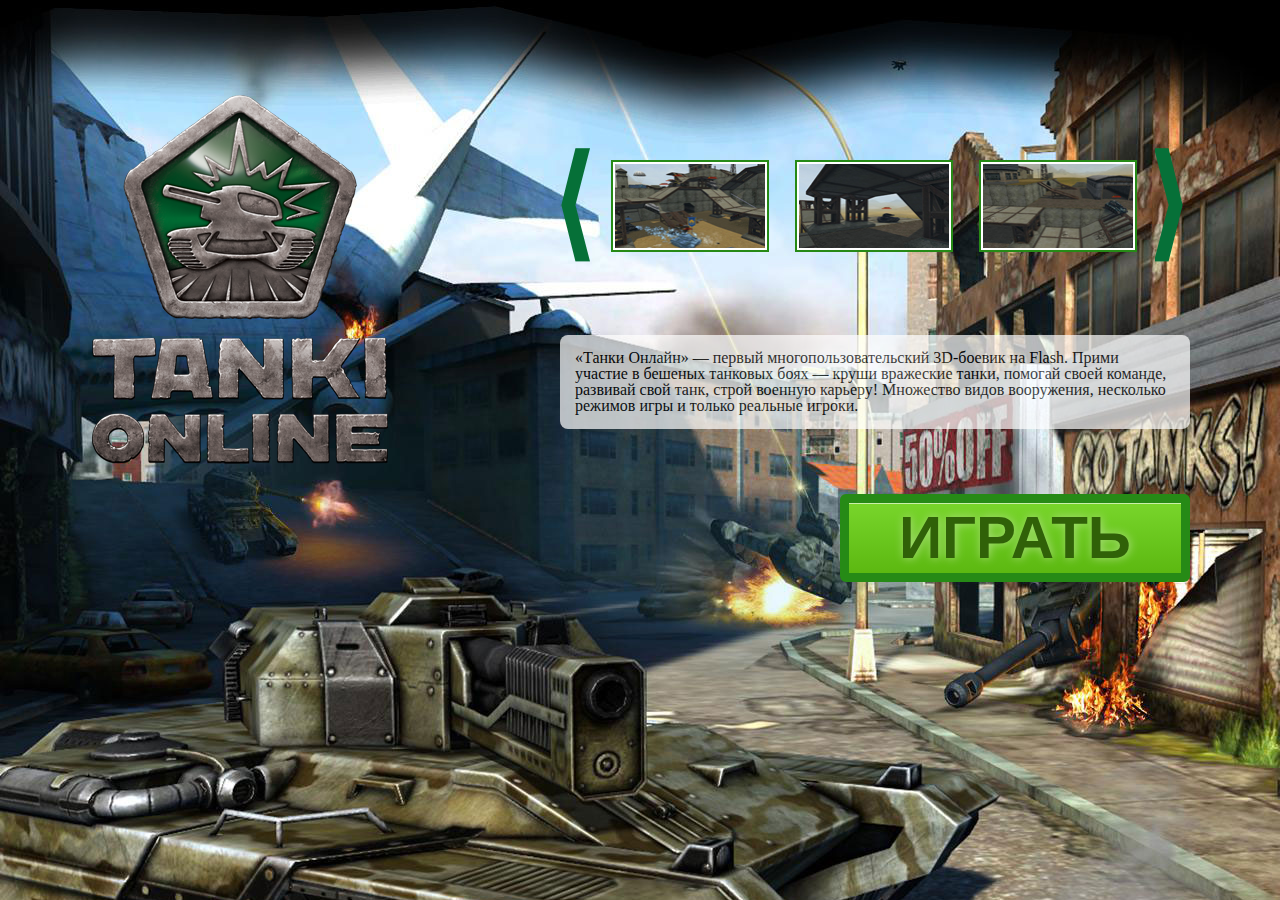
==== index.html @ 94492209 "Added home page." ====
<!DOCTYPE html>
<html lang="ru">
<head>
    <meta charset="windows-1251">

    <title>������ � "����� ������" ���������</title>

    <link rel="stylesheet" href="/css/style.css">
    <link rel="stylesheet" href="/css/gallery.css">
    <link href="css/lightbox.css" rel="stylesheet" />


    <script src="//ajax.googleapis.com/ajax/libs/jquery/2.0.0/jquery.min.js"></script>
    <script src="http://cdn.jquerytools.org/1.2.7/full/jquery.tools.min.js"></script>
    <!--<script src="js/plugins/jquery.tools.min.js"></script>-->
    <script src="js/plugins/lightbox.js"></script>
</head>
<body>
    <div class="content">
        <aside class="left">
            <section class="to-logo">
                <a href="#" title="Tanki Online">
                    <img src="/img/to-logo.png" alt="Tanki Online">
                </a>
            </section>
        </aside>

        <aside class="right">
            <section class="slider-box">
                <a class="prev browse left"></a>
                <div class="scrollable" id="navigator">
                    <div class="items">
                        <div>
                            <a href="/img/gallery/big/1.jpg" rel="lightbox[to]">
                                <img src="/img/gallery/small/1.jpg" />
                            </a>
                            <a href="/img/gallery/big/2.jpg" rel="lightbox[to]">
                                <img src="/img/gallery/small/2.jpg" />
                            </a>
                            <a href="/img/gallery/big/3.jpg" rel="lightbox[to]">
                                <img src="/img/gallery/small/3.jpg" />
                            </a>
                        </div>
                        <div>
                            <a href="/img/gallery/big/4.jpg" rel="lightbox[to]">
                                <img src="/img/gallery/small/4.jpg" />
                            </a>
                            <a href="/img/gallery/big/5.jpg" rel="lightbox[to]">
                                <img src="/img/gallery/small/5.jpg" />
                            </a>
                            <a href="/img/gallery/big/6.jpg" rel="lightbox[to]">
                                <img src="/img/gallery/small/6.jpg" />
                            </a>
                        </div>
                        <div>
                            <a href="/img/gallery/big/7.jpg" rel="lightbox[to]">
                                <img src="/img/gallery/small/7.jpg" />
                            </a>
                            <a href="/img/gallery/big/8.jpg" rel="lightbox[to]">
                                <img src="/img/gallery/small/8.jpg" />
                            </a>
                            <a href="/img/gallery/big/9.jpg" rel="lightbox[to]">
                                <img src="/img/gallery/small/9.jpg" />
                            </a>
                        </div>
                        <div>
                            <a href="/img/gallery/big/10.jpg" rel="lightbox[to]">
                                <img src="/img/gallery/small/10.jpg" />
                            </a>
                            <a href="/img/gallery/big/11.jpg" rel="lightbox[to]">
                                <img src="/img/gallery/small/11.jpg" />
                            </a>
                            <a href="/img/gallery/big/12.jpg" rel="lightbox[to]">
                                <img src="/img/gallery/small/12.jpg" />
                            </a>
                        </div>
                        <div>
                            <a href="/img/gallery/big/13.jpg" rel="lightbox[to]">
                                <img src="/img/gallery/small/13.jpg" />
                            </a>
                            <a href="/img/gallery/big/14.jpg" rel="lightbox[to]">
                                <img src="/img/gallery/small/14.jpg" />
                            </a>
                            <a href="/img/gallery/big/15.jpg" rel="lightbox[to]">
                                <img src="/img/gallery/small/15.jpg" />
                            </a>
                        </div>
                        <div>
                            <a href="/img/gallery/big/16.jpg" rel="lightbox[to]">
                                <img src="/img/gallery/small/16.jpg" />
                            </a>
                            <a href="/img/gallery/big/17.jpg" rel="lightbox[to]">
                                <img src="/img/gallery/small/17.jpg" />
                            </a>
                            <a href="/img/gallery/big/18.jpg" rel="lightbox[to]">
                                <img src="/img/gallery/small/18.jpg" />
                            </a>
                        </div>
                        <div>
                            <a href="/img/gallery/big/19.jpg" rel="lightbox[to]">
                                <img src="/img/gallery/small/19.jpg" />
                            </a>
                            <a href="/img/gallery/big/20.jpg" rel="lightbox[to]">
                                <img src="/img/gallery/small/20.jpg" />
                            </a>
                            <a href="/img/gallery/big/21.jpg" rel="lightbox[to]">
                                <img src="/img/gallery/small/21.jpg" />
                            </a>
                        </div>
                        <div>
                            <a href="/img/gallery/big/22.jpg" rel="lightbox[to]">
                                <img src="/img/gallery/small/22.jpg" />
                            </a>
                            <a href="/img/gallery/big/23.jpg" rel="lightbox[to]">
                                <img src="/img/gallery/small/23.jpg" />
                            </a>
                            <a href="/img/gallery/big/24.jpg" rel="lightbox[to]">
                                <img src="/img/gallery/small/24.jpg" />
                            </a>
                        </div>
                        <div>
                            <a href="/img/gallery/big/25.jpg" rel="lightbox[to]">
                                <img src="/img/gallery/small/25.jpg" />
                            </a>
                            <a href="/img/gallery/big/26.jpg" rel="lightbox[to]">
                                <img src="/img/gallery/small/26.jpg" />
                            </a>
                            <a href="/img/gallery/big/27.jpg" rel="lightbox[to]">
                                <img src="/img/gallery/small/27.jpg" />
                            </a>
                        </div>
                    </div>
                </div>
                <a class="next browse right"></a>
            </section>

            <div style="clear: both"></div>

            <article class="about-to">
                <p>������ ������� � ������ ��������������������� 3D-������ �� Flash.
                    ����� ������� � ������� �������� ���� � ����� ��������� �����, ������� ����� �������,
                    �������� ���� ����, ����� ������� �������! ��������� ����� ����������, ���������
                    ������� ���� � ������ �������� ������.
                </p>
            </article>

            <section class="referral-button">
                <a href="#" class="play-button" title="� ��� ����� ������!">������</a>
            </section>

            <div style="clear: both"></div>
        </aside>
    </div>

    <script>
        $(document).ready(function() {
            $("#navigator").scrollable({
                circular: true,
                mousewheel: true}
            ).navigator().autoscroll({
                interval: 3000
            });
        });
    </script>
</body>
</html>
---- css/style.css ----
/**
 * Stylesheets for TO referral page
 *
 * Author: Alex Siny
 * Email: mail@iforgotten.ru
 * Site: http://alex.siny.name
 * Date: 01.05.13
 **/

/**
 * Reset CSS
 *
 * http://meyerweb.com/eric/tools/css/reset/
 * v2.0 | 20110126
 * License: none (public domain)
 **/

html, body, div, span, applet, object, iframe,
h1, h2, h3, h4, h5, h6, p, blockquote, pre,
a, abbr, acronym, address, big, cite, code,
del, dfn, em, img, ins, kbd, q, s, samp,
small, strike, strong, sub, sup, tt, var,
b, u, i, center,
dl, dt, dd, ol, ul, li,
fieldset, form, label, legend,
table, caption, tbody, tfoot, thead, tr, th, td,
article, aside, canvas, details, embed,
figure, figcaption, footer, header, hgroup,
menu, nav, output, ruby, section, summary,
time, mark, audio, video {
    margin: 0;
    padding: 0;
    border: 0;
    font-size: 100%;
    font: inherit;
    vertical-align: baseline;
}
/* HTML5 display-role reset for older browsers */
article, aside, details, figcaption, figure,
footer, header, hgroup, menu, nav, section {
    display: block;
}
body {
    line-height: 1;
}
ol, ul {
    list-style: none;
}
blockquote, q {
    quotes: none;
}
blockquote:before, blockquote:after,
q:before, q:after {
    content: '';
    content: none;
}
table {
    border-collapse: collapse;
    border-spacing: 0;
}

/**
 * Content CSS
 **/

html {
    background: url("/img/bg-img.jpg") #000 no-repeat center top;
    height: 100%;
}

body {
    color: #fff;
    top: 0;
    bottom: 0;
    left: 0;
    right: 0;
    min-width: 900px;
    font-family: 'Times New Roman', Arial, Verdana, sans-serif;
    line-height: 16px;
    font-size: 16px;
    font-style: normal;
    font-variant: normal;
    font-weight: normal;
    color: #000;
    clear: both;
    min-height: 900px;
    height: 100%;
}

.content {
    position: relative;
    width: 1100px;
    margin: 0 auto;
    padding:  0;
    height: 100%;
}

.to-logo {
    position: absolute;
    top: 80px;
    left: 0;
}

.referral-button {
    position: relative;
    float: right;
}

aside.left {
    float: left;
    position: relative;
}

aside.right {
    margin: 140px 0 0 0;
    width: 630px;
    float: right;
    position: relative;
}

.slider-box {
    position: relative;
    clear: both;
}

.about-to {
    position: relative;
    clear: both;
    padding: 15px;
    margin: 65px 0 65px 0;
    background: #fff;
    opacity: 0.7;
    border-radius: 8px;
    color: #000;
}

/**
 * Play button stylesheets
 * http://www.cssbuttongenerator.com/
 **/

.play-button {
    -moz-box-shadow:inset 0px 1px 0px 0px #caefab;
    -webkit-box-shadow:inset 0px 1px 0px 0px #caefab;
    box-shadow:inset 0px 1px 0px 0px #caefab;
    background:-webkit-gradient( linear, left top, left bottom, color-stop(0.05, #77d42a), color-stop(1, #5cb811) );
    background:-moz-linear-gradient( center top, #77d42a 5%, #5cb811 100% );
    filter:progid:DXImageTransform.Microsoft.gradient(startColorstr='#77d42a', endColorstr='#5cb811');
    background-color:#77d42a;
    -moz-border-radius:6px;
    -webkit-border-radius:6px;
    border-radius:6px;
    border:9px solid #268a16;
    display:inline-block;
    color:#306108;
    font-family:Verdana, sans-serif;
    font-size:60px;
    line-height: 60px;
    font-weight:bold;
    padding:5px 50px;
    text-decoration:none;
    text-shadow:1px 0px 10px #aade7c;
}

.play-button:hover {
    background:-webkit-gradient( linear, left top, left bottom, color-stop(0.05, #5cb811), color-stop(1, #77d42a) );
    background:-moz-linear-gradient( center top, #5cb811 5%, #77d42a 100% );
    filter:progid:DXImageTransform.Microsoft.gradient(startColorstr='#5cb811', endColorstr='#77d42a');
    background-color:#5cb811;
}

.play-button:active {
    position:relative;
    top:1px;
}
---- css/gallery.css ----
/**
 * Stylesheets for scrollable gallery
 * http://jquerytools.org/demos/scrollable/plugins.html
 **/

.scrollable {
    position:relative;
    overflow:hidden;
    width: 565px;
    height:130px;
}

.scrollable .items {
    width:20000em;
    position:absolute;
    clear:both;
}

.items div {
    float:left;
    width:680px;
}

.scrollable img {
    float:left;
    margin:20px 5px 20px 21px;
    background-color:#fff;
    padding:2px;
    border:2px solid #268A16;
    width:150px;
    height:84px;
    cursor: pointer;
}

.scrollable .active {
    border:2px solid #000;
    position:relative;
    cursor:default;
}

.scrollable {
    float:left;
}

a.browse {
    background:url("/img/arrow.png") no-repeat;
    display:block;
    width:30px;
    height:114px;
    float:left;
    margin:8px 0;
    cursor:pointer;
    font-size:1px;
}

a.right {
    background-position: -30px 0;
    clear:right;
    margin-right: 0px;
}
a.right:hover, a.right:active {
    background-position:-30px -114px;
}

a.left {
    background-position: 1px 0;
    margin-left: 0px;
}
a.left:hover, a.left:active {
    background-position:1px -114px;
}

a.up, a.down  {
    background:url(/media/img/scrollable/arrow/vert_large.png) no-repeat;
    float: none;
    margin: 10px 50px;
}

a.up:hover { background-position:-30px 0; }
a.up:active { background-position:-60px 0; }

a.down { background-position: 0 -30px; }
a.down:hover { background-position:-30px -30px; }
a.down:active { background-position:-60px -30px; }

a.disabled {
    visibility:hidden !important;
}
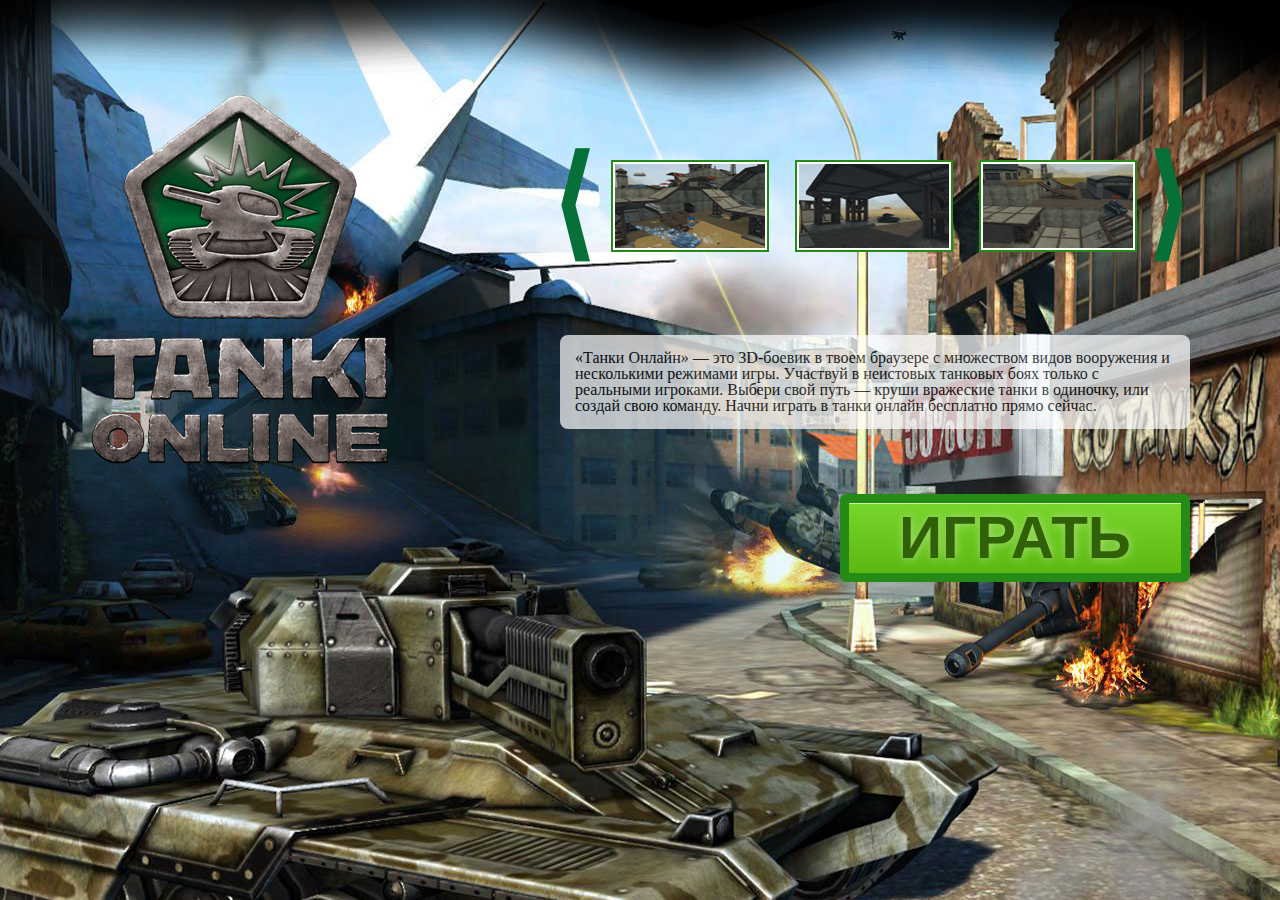
==== commit e4c6ba40: "Added description and css for diff screen size." ====
--- a/index.html
+++ b/index.html
@@ -132,15 +132,17 @@
                     </div>
                 </div>
                 <a class="next browse right"></a>
+                <div style="clear: both"></div>
             </section>
 
             <div style="clear: both"></div>
 
             <article class="about-to">
-                <p>������ ������� � ������ ��������������������� 3D-������ �� Flash.
-                    ����� ������� � ������� �������� ���� � ����� ��������� �����, ������� ����� �������,
-                    �������� ���� ����, ����� ������� �������! ��������� ����� ����������, ���������
-                    ������� ���� � ������ �������� ������.
+                <p>
+                    ������ ������� � ��� 3D-������ � ����� �������� � ���������� ����� ���������� � �����������
+                    �������� ����. �������� � ��������� �������� ���� ������ � ��������� ��������.
+                    ������ ���� ���� � ����� ��������� ����� � ��������, ��� ������ ���� �������.
+                    ����� ������ � ����� ������ ��������� ����� ������.
                 </p>
             </article>
 
--- a/css/style.css
+++ b/css/style.css
@@ -64,7 +64,7 @@
  **/
 
 html {
-    background: url("/img/bg-img.jpg") #000 no-repeat center top;
+    background: url("/img/bg-img.jpg") #000 no-repeat center -30px;
     height: 100%;
 }
 
@@ -74,7 +74,6 @@
     bottom: 0;
     left: 0;
     right: 0;
-    min-width: 900px;
     font-family: 'Times New Roman', Arial, Verdana, sans-serif;
     line-height: 16px;
     font-size: 16px;
@@ -89,16 +88,16 @@
 
 .content {
     position: relative;
-    width: 1100px;
+    max-width: 1100px;
+    min-width: 800px;
     margin: 0 auto;
-    padding:  0;
+    padding: 0 25px 0 25px;
     height: 100%;
 }
 
-.to-logo {
-    position: absolute;
-    top: 80px;
-    left: 0;
+.to-logo img {
+    width: 300px;
+    height: 400px;
 }
 
 .referral-button {
@@ -107,13 +106,15 @@
 }
 
 aside.left {
+    margin: 80px 0 0 0;
     float: left;
     position: relative;
 }
 
 aside.right {
     margin: 140px 0 0 0;
-    width: 630px;
+    max-width: 630px;
+    min-width: 530px;
     float: right;
     position: relative;
 }
@@ -130,7 +131,13 @@
     margin: 65px 0 65px 0;
     background: #fff;
     opacity: 0.7;
+    -ms-filter: "progid:DXImageTransform.Microsoft.Alpha(Opacity=70)";
+    filter: alpha(opacity=70);
+    -khtml-opacity: 0.70;
+    -moz-opacity: 0.70;
     border-radius: 8px;
+    -moz-border-radius:8px;
+    -webkit-border-radius:8px;
     color: #000;
 }
 
@@ -173,3 +180,86 @@
     position:relative;
     top:1px;
 }
+
+/**
+ * Stylesheets for different screen size
+ **/
+
+@media screen and (max-width: 1000px) {
+
+    html {
+        background: url("/img/bg-img.jpg") #000 no-repeat center -200px;
+    }
+
+    .content {
+        max-width: 1000px;
+        min-width: 800px;
+    }
+
+    .to-logo img {
+        width: 250px;
+        height: 333px;
+    }
+
+    aside.left {
+        margin: 30px 15px 0 0;
+    }
+
+    aside.right {
+        margin: 50px 0 0 0;
+        max-width: 530px;
+        min-width: 435px;
+    }
+
+    .slider-box {
+        width: 408px;
+        margin: 0 auto;
+    }
+
+    .about-to {
+        margin: 65px 0 65px 0;
+    }
+}
+
+@media screen and (max-width: 800px) {
+
+    .content {
+        max-width: 800px;
+        min-width: 400px;
+    }
+
+    .to-logo img {
+        margin: 0 auto;
+        width: 180px;
+        height: 240px;
+    }
+
+    aside.left {
+        margin: 15px 0 0 0;
+        text-align: center;
+        float: none;
+    }
+
+    aside.right {
+        text-align: center;
+        margin: 0 auto;
+        max-width: 435px;
+        min-width: 200px;
+        float: none;
+    }
+
+    .about-to {
+        margin: 0 0 25px 0;
+        opacity: 0.5;
+        -ms-filter: "progid:DXImageTransform.Microsoft.Alpha(Opacity=50)";
+        filter: alpha(opacity=50);
+        -khtml-opacity: 0.50;
+        -moz-opacity: 0.50;
+    }
+
+    .referral-button {
+        padding: 75px 0 0 0;
+        margin: 0 auto;
+        float: none;
+    }
+}--- a/css/gallery.css
+++ b/css/gallery.css
@@ -6,7 +6,7 @@
 .scrollable {
     position:relative;
     overflow:hidden;
-    width: 565px;
+    width:565px;
     height:130px;
 }
 
@@ -70,19 +70,42 @@
     background-position:1px -114px;
 }
 
-a.up, a.down  {
-    background:url(/media/img/scrollable/arrow/vert_large.png) no-repeat;
-    float: none;
-    margin: 10px 50px;
+a.disabled {
+    visibility:hidden !important;
 }
 
-a.up:hover { background-position:-30px 0; }
-a.up:active { background-position:-60px 0; }
+@media screen and (max-width: 1000px) {
 
-a.down { background-position: 0 -30px; }
-a.down:hover { background-position:-30px -30px; }
-a.down:active { background-position:-60px -30px; }
+    .scrollable {
+        width:365px;
+        height:130px;
+    }
 
-a.disabled {
-    visibility:hidden !important;
+    .scrollable img {
+        margin:34px 5px 34px 8px;
+        width:100px;
+        height:56px;
+    }
+
+    a.browse {
+        background:url("/img/arrow-small.png") no-repeat;
+        width:20px;
+        height:75px;
+        margin:28px 0;
+    }
+    a.right {
+        background-position: -20px 0;
+        margin-right: 0px;
+    }
+    a.right:hover, a.right:active {
+        background-position:-20px -75px;
+    }
+
+    a.left {
+        background-position: 1px 0;
+        margin-left: 0px;
+    }
+    a.left:hover, a.left:active {
+        background-position:1px -75px;
+    }
 }